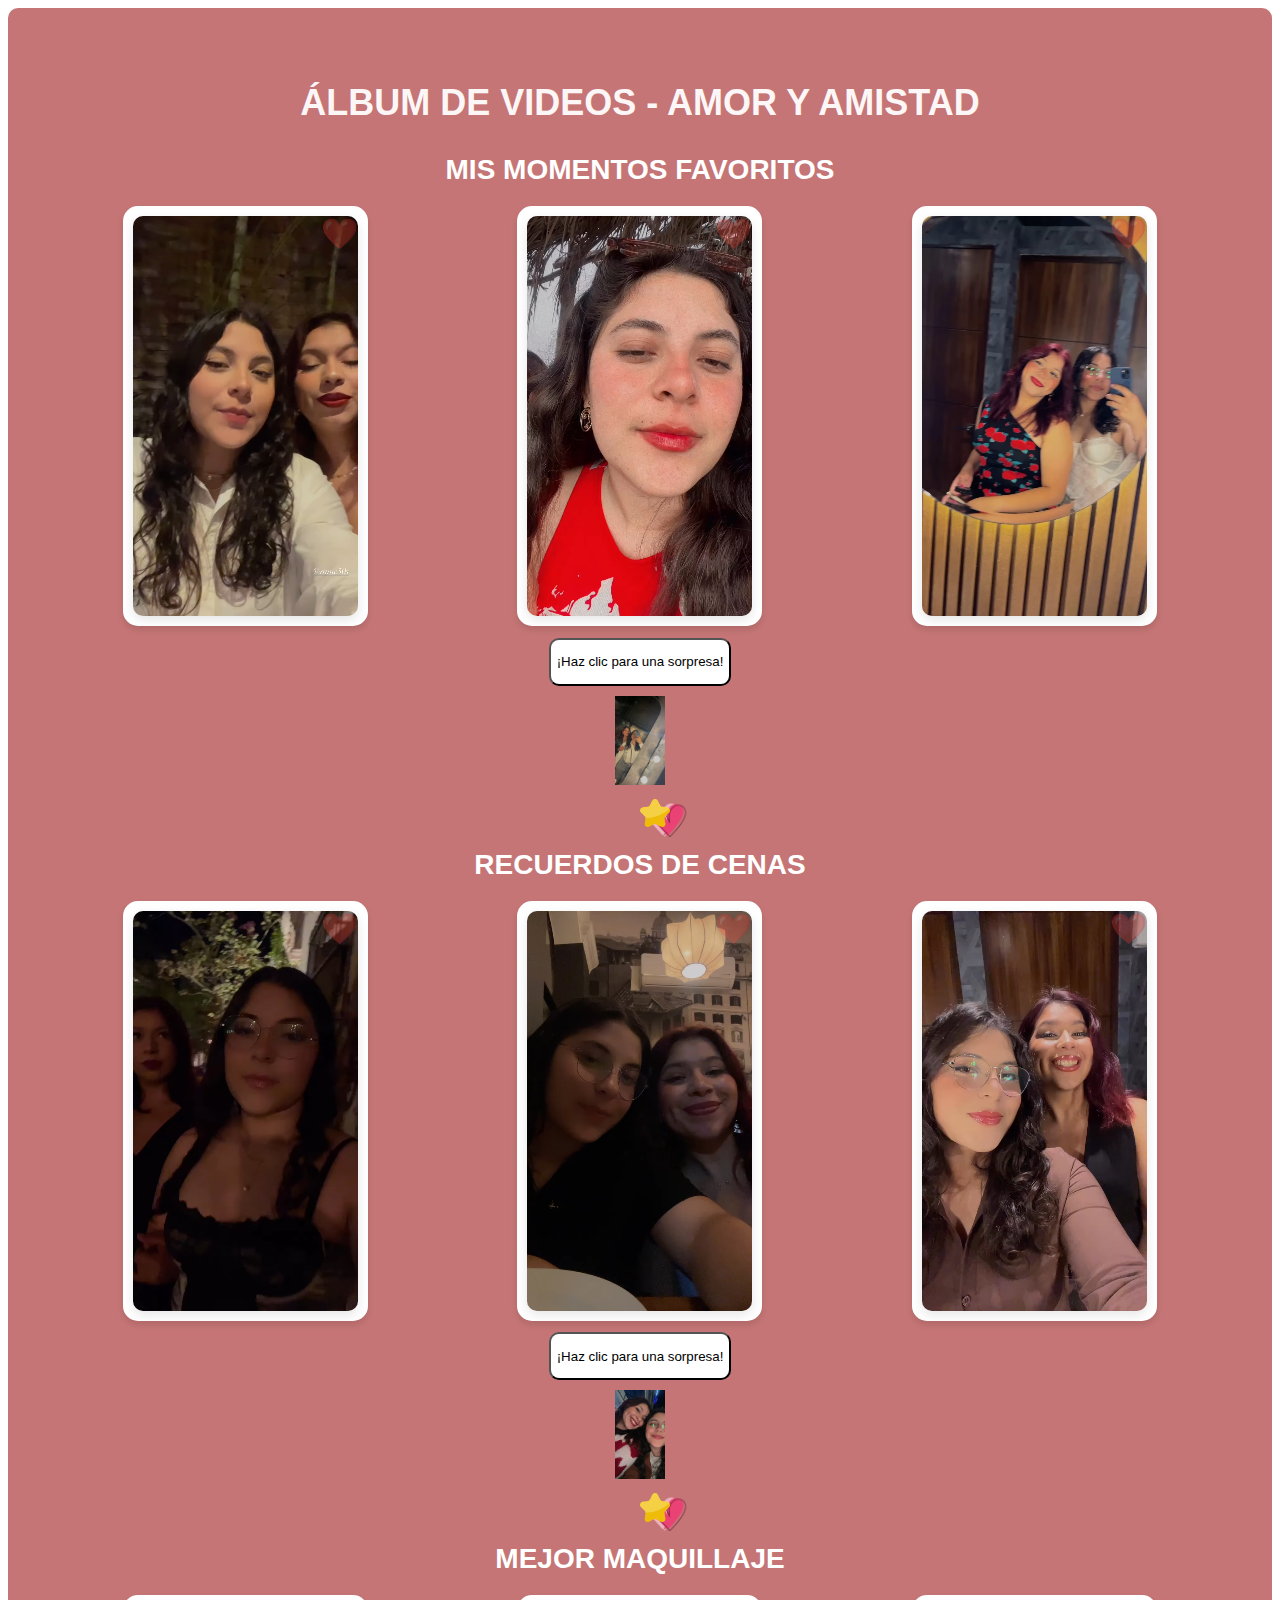
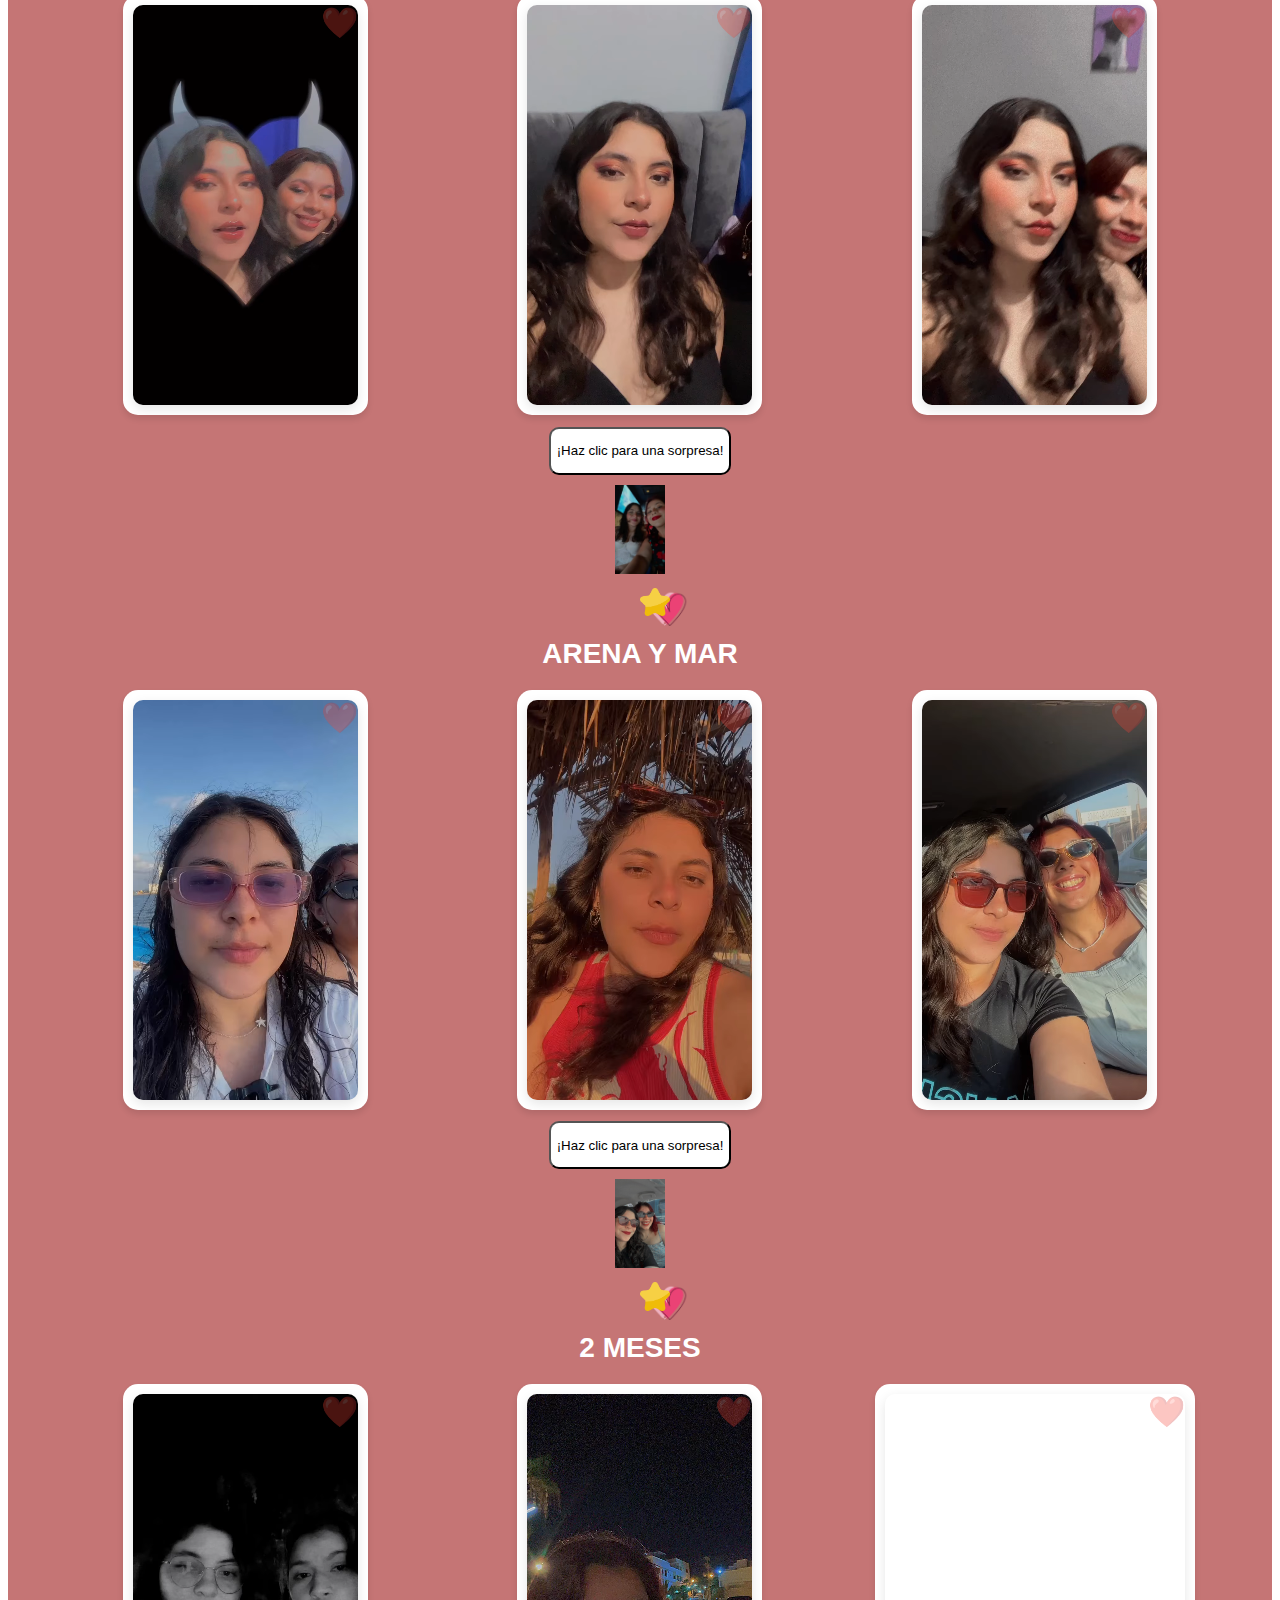
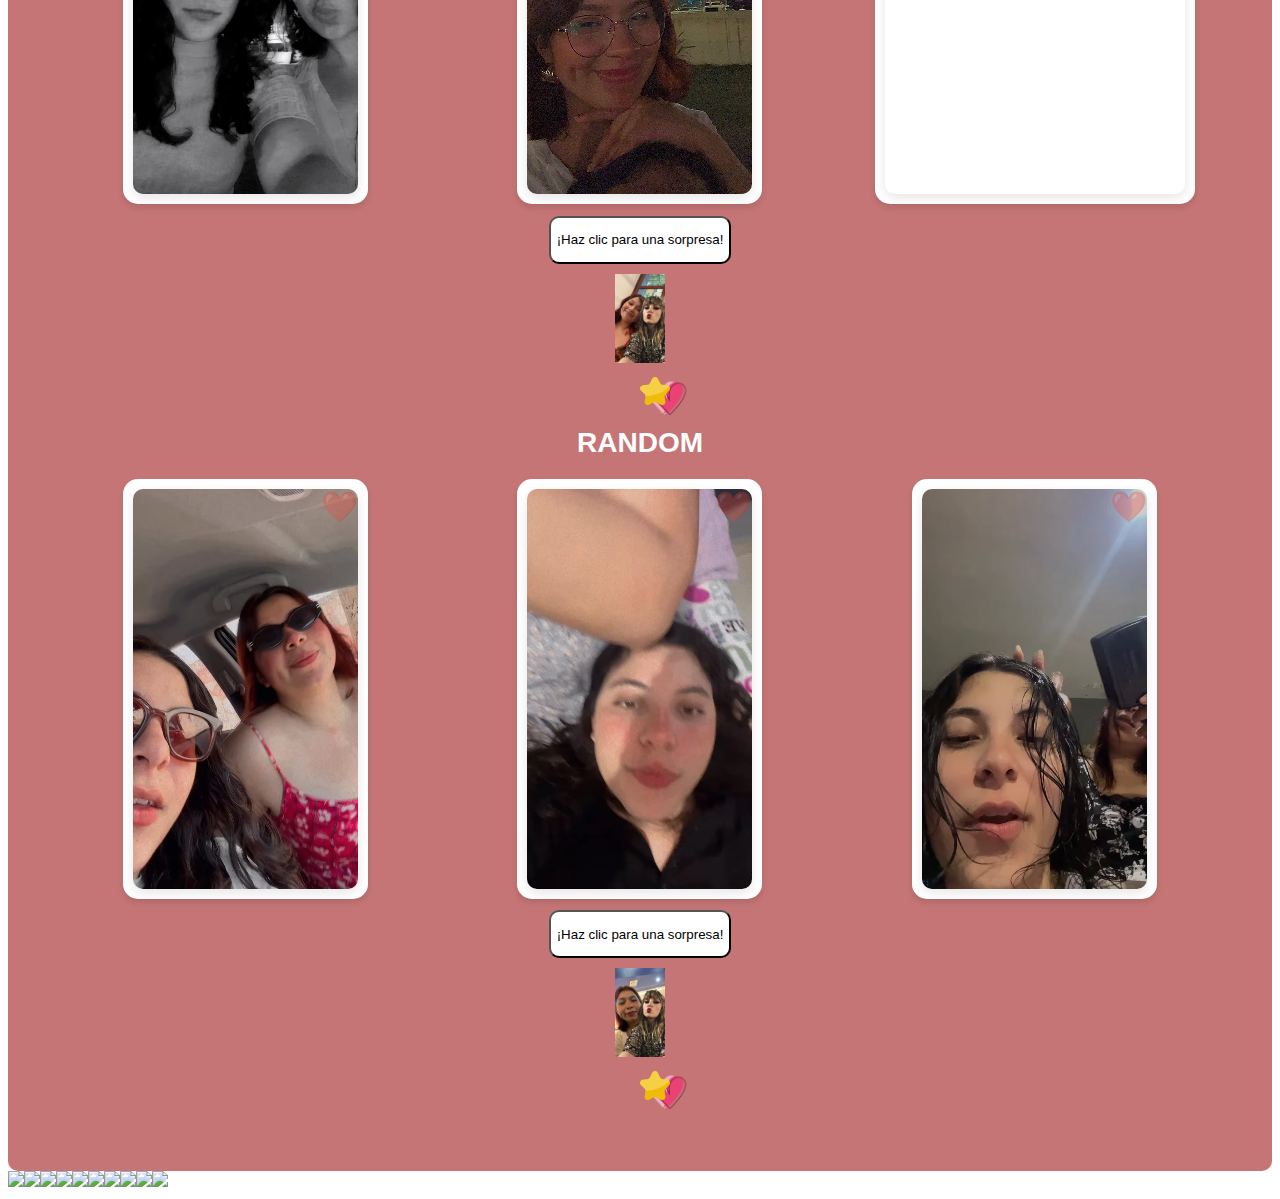
==== index.html @ d5739668 "Auto-generated commit" ====
<!doctype html>
<html lang="en">
<head>
  <meta charset="utf-8">
  <title>CrisAnnie</title>
  <base href="/">

  <meta name="viewport" content="width=device-width, initial-scale=1">
  <link rel="icon" type="image/x-icon" href="favicon.ico">
<link rel="stylesheet" href="styles.3ff695c00d717f2d2a11.css"></head>
<body>
  <app-root></app-root>
<script type="text/javascript" src="runtime.4cd17dad50b0f888773e.js"></script><script type="text/javascript" src="es2015-polyfills.1905b039bfbf91927171.js" nomodule></script><script type="text/javascript" src="polyfills.b7c5b10606aa202be8fb.js"></script><script type="text/javascript" src="main.a0736645fc305bca1cc6.js"></script></body>
</html>
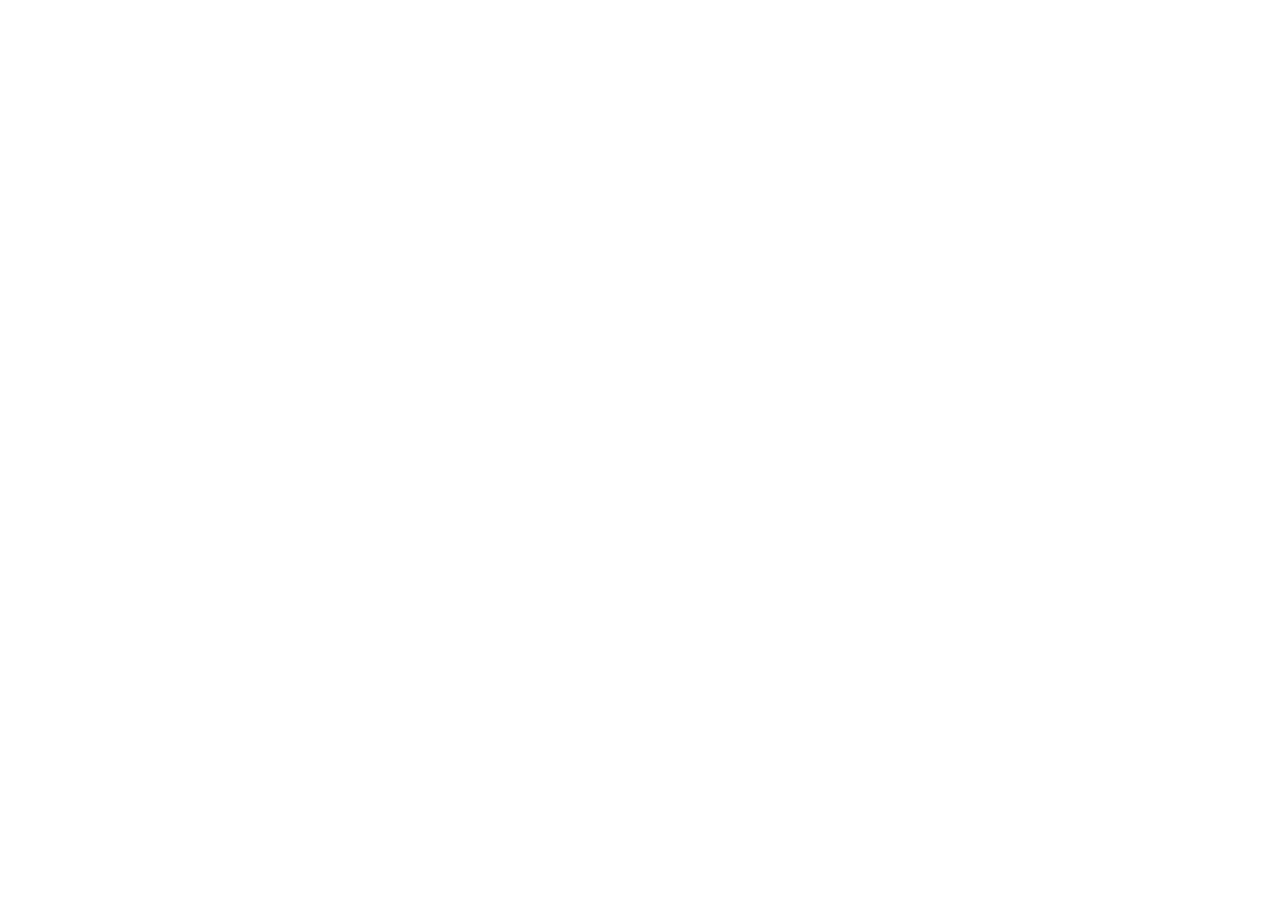
==== commit 88973e2e: "Auto-generated commit" ====
--- a/index.html
+++ b/index.html
@@ -3,7 +3,7 @@
 <head>
   <meta charset="utf-8">
   <title>CrisAnnie</title>
-  <base href="/">
+  <base href="/cris-annie/">
 
   <meta name="viewport" content="width=device-width, initial-scale=1">
   <link rel="icon" type="image/x-icon" href="favicon.ico">
